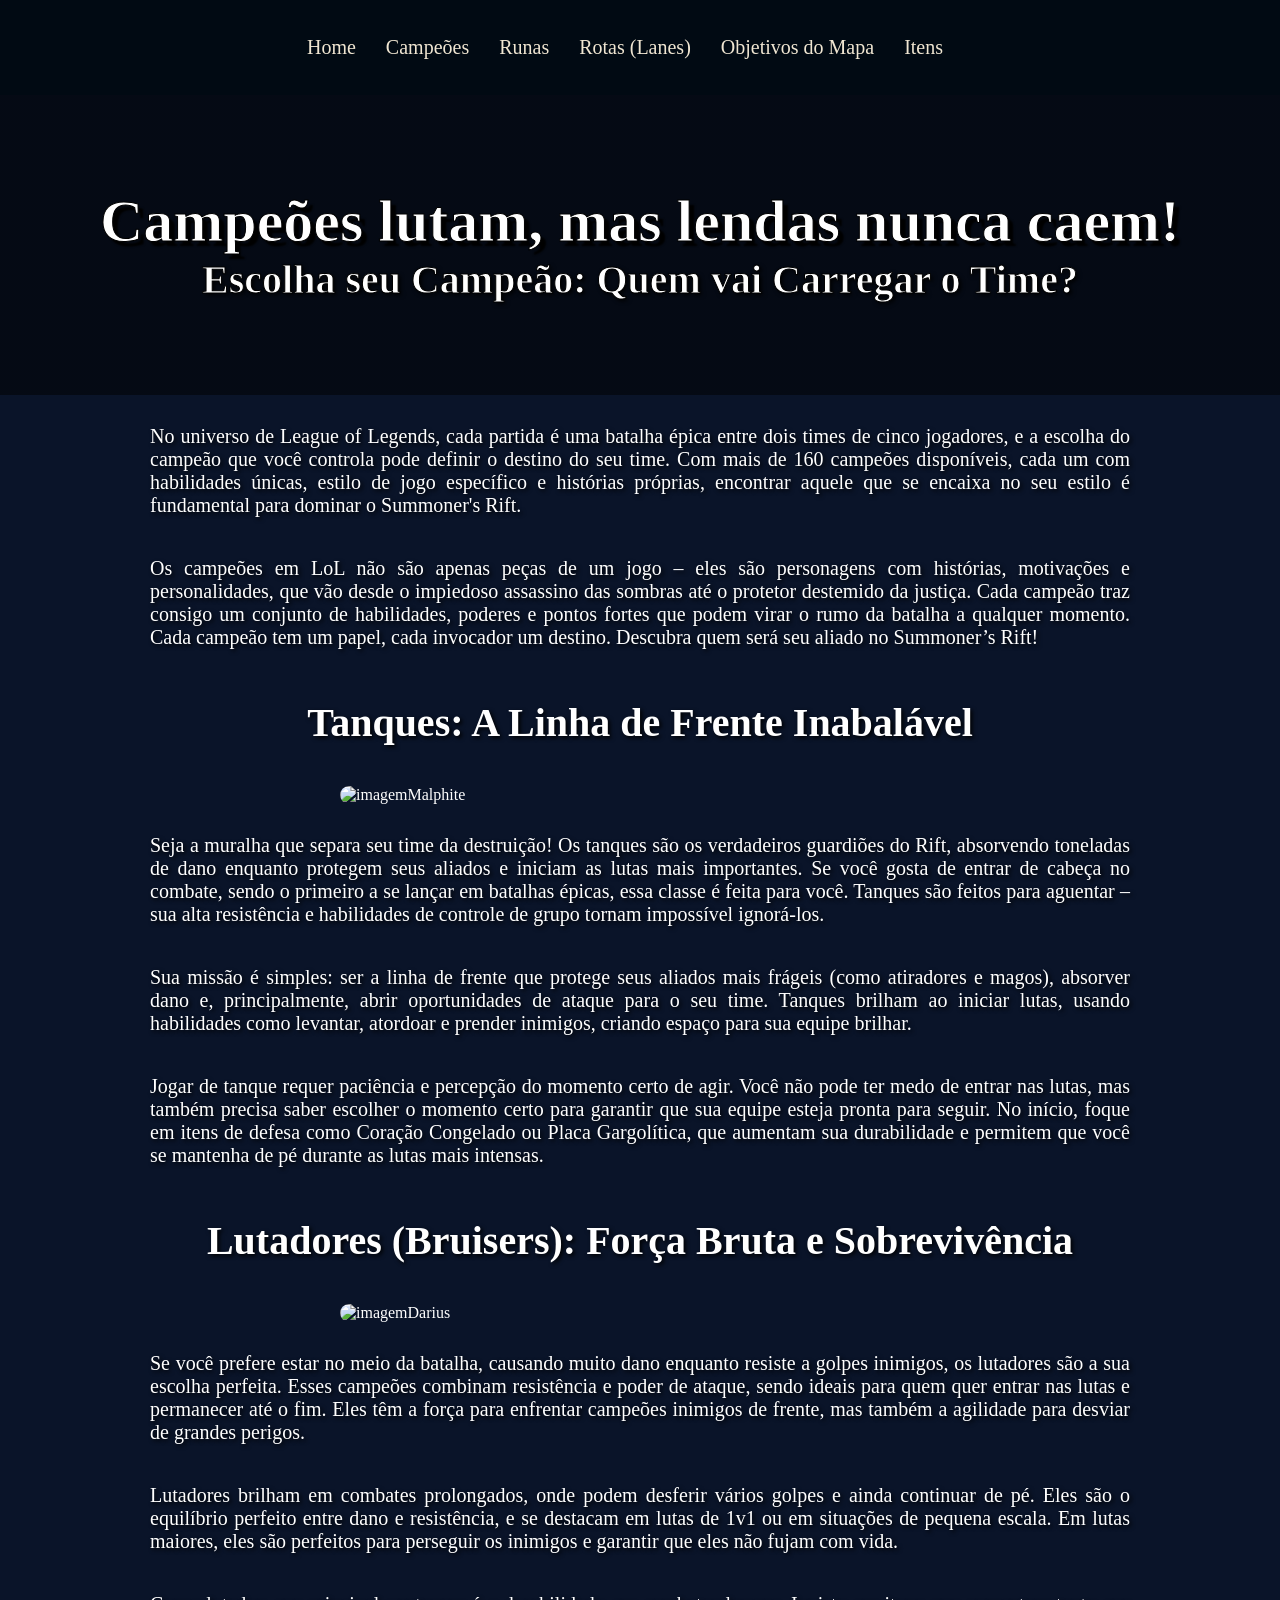
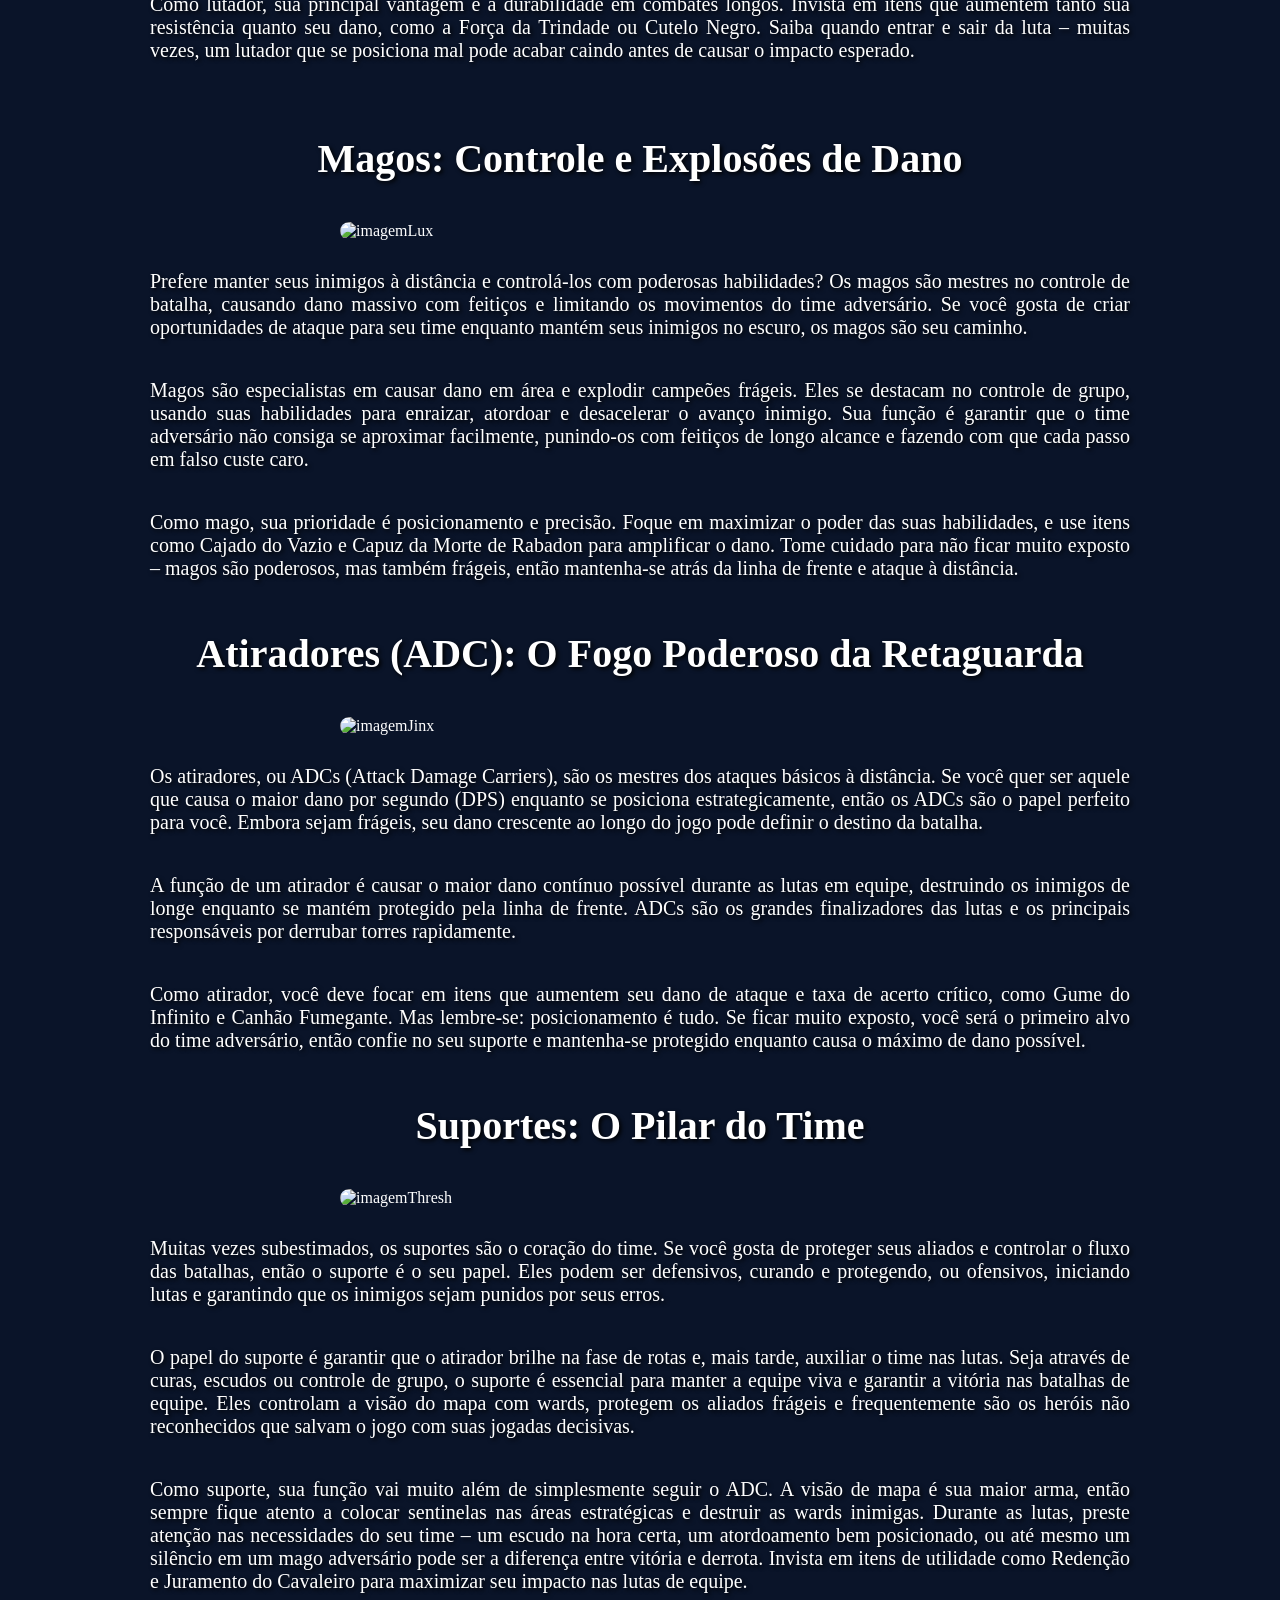
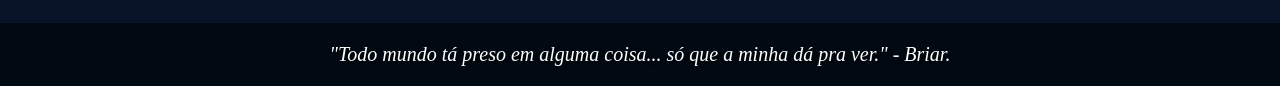
==== pags/campeoes.html @ 986fc24d "voltando a mexer neste site" ====
<!DOCTYPE html>
<html lang="pt-br">

<head>
    <meta charset="UTF-8">
    <meta name="viewport" content="width=device-width, initial-scale=1.0">
    <title>Campeões</title>
    <link rel="stylesheet" href="../css/styles.css">
    <link rel="icon" href="../imagens/iconLol.png" type="image/x-icon">
</head>

<body>
    <header>
        <nav>
            <ul>
                <li><a href="../index.html">Home</a></li>
                <li><a href="../pags/campeoes.html">Campeões</a></li>
                <li><a href="../pags/runas.html">Runas</a></li>
                <li><a href="../pags/rotas.html">Rotas (Lanes)</a></li>
                <li><a href="../pags/objetivos.html">Objetivos do Mapa</a></li>
                <li><a href="../pags/itens.html">Itens</a></li>
            </ul>
        </nav>
    </header>

    <section class="banner banner_campeoes">
        <h1>Campeões lutam, mas lendas nunca caem!</h1>
        <h2>Escolha seu Campeão: Quem vai Carregar o Time?</h2>
    </section>

    <main>
        <section class="formatacao_text">
            
            
            <p>
                No universo de League of Legends, cada partida é uma batalha épica entre dois times de 
                cinco jogadores, e a escolha do campeão que você controla pode definir o destino do seu 
                time. Com mais de 160 campeões disponíveis, cada um com habilidades únicas, estilo de 
                jogo específico e histórias próprias, encontrar aquele que se encaixa no seu estilo é 
                fundamental para dominar o Summoner's Rift.
            </p>
            
            <p>
                Os campeões em LoL não são apenas peças de um jogo – eles são personagens com histórias, motivações e personalidades, que vão 
                desde o impiedoso assassino das sombras até o protetor destemido da justiça. Cada campeão 
                traz consigo um conjunto de habilidades, poderes e pontos fortes que podem virar o rumo 
                da batalha a qualquer momento. Cada campeão tem um papel, cada invocador um destino. 
                Descubra quem será seu aliado no Summoner’s Rift!
            </p>
        </section>

        <section class="formatacao_text">
            <h3>Tanques: A Linha de Frente Inabalável</h3>
            <img src="../imagens/Malphite.jpg" alt="imagemMalphite">
            
            <p>
                Seja a muralha que separa seu time da destruição! Os tanques são os verdadeiros guardiões 
                do Rift, absorvendo toneladas de dano enquanto protegem seus aliados e iniciam as lutas 
                mais importantes. Se você gosta de entrar de cabeça no combate, sendo o primeiro a se 
                lançar em batalhas épicas, essa classe é feita para você. Tanques são feitos para aguentar 
                – sua alta resistência e habilidades de controle de grupo tornam impossível ignorá-los. 
            </p>
            
            <p>
                Sua missão é simples: ser a linha de frente que protege seus aliados mais frágeis 
                (como atiradores e magos), absorver dano e, principalmente, abrir oportunidades de ataque 
                para o seu time. Tanques brilham ao iniciar lutas, usando habilidades como levantar, atordoar 
                e prender inimigos, criando espaço para sua equipe brilhar.
            </p>
            
            <p>
                Jogar de tanque requer paciência e percepção do momento certo de agir. Você não pode ter 
                medo de entrar nas lutas, mas também precisa saber escolher o momento certo para garantir 
                que sua equipe esteja pronta para seguir. No início, foque em itens de defesa como Coração 
                Congelado ou Placa Gargolítica, que aumentam sua durabilidade e permitem que você se mantenha 
                de pé durante as lutas mais intensas.
            </p>
        </section>

        <section class="formatacao_text">
            <h3>Lutadores (Bruisers): Força Bruta e Sobrevivência</h3>
            <img src="../imagens/Darius.jpg" alt="imagemDarius">
            
            <p>
                Se você prefere estar no meio da batalha, causando muito dano enquanto resiste a golpes 
                inimigos, os lutadores são a sua escolha perfeita. Esses campeões combinam resistência e 
                poder de ataque, sendo ideais para quem quer entrar nas lutas e permanecer até o fim. Eles 
                têm a força para enfrentar campeões inimigos de frente, mas também a agilidade para desviar 
                de grandes perigos.
            </p>
            
            <p> Lutadores brilham em combates prolongados, onde podem desferir 
                vários golpes e ainda continuar de pé. Eles são o equilíbrio perfeito entre dano e resistência, 
                e se destacam em lutas de 1v1 ou em situações de pequena escala. Em lutas maiores, eles são 
                perfeitos para perseguir os inimigos e garantir que eles não fujam com vida.
            </p>
            
            <p> 
                Como lutador, sua principal vantagem é a durabilidade em combates longos. Invista em itens que 
                aumentem tanto sua resistência quanto seu dano, como a Força da Trindade ou Cutelo Negro. 
                Saiba quando entrar e sair da luta – muitas vezes, um lutador que se posiciona mal pode 
                acabar caindo antes de causar o impacto esperado. <br><br>
            </p>
        </section>

        <section class="formatacao_text">
            <h3>Magos: Controle e Explosões de Dano</h3>
            <img src="../imagens/Lux.jpg" alt="imagemLux">
            
            <p>
                Prefere manter seus inimigos à distância e controlá-los com poderosas habilidades? 
                Os magos são mestres no controle de batalha, causando dano massivo com feitiços e limitando 
                os movimentos do time adversário. Se você gosta de criar oportunidades de ataque para seu 
                time enquanto mantém seus inimigos no escuro, os magos são seu caminho.
            </p>
            
            <p>
                Magos são especialistas em causar dano em área e explodir campeões frágeis. Eles se destacam 
                no controle de grupo, usando suas habilidades para enraizar, atordoar e desacelerar o avanço 
                inimigo. Sua função é garantir que o time adversário não consiga se aproximar facilmente, 
                punindo-os com feitiços de longo alcance e fazendo com que cada passo em falso custe caro.
            </p>
            
            <p>
                Como mago, sua prioridade é posicionamento e precisão. Foque em maximizar o poder das suas 
                habilidades, e use itens como Cajado do Vazio e Capuz da Morte de Rabadon para amplificar 
                o dano. Tome cuidado para não ficar muito exposto – magos são poderosos, mas também frágeis, 
                então mantenha-se atrás da linha de frente e ataque à distância.
            </p>
        </section>

        <section class="formatacao_text">
            <h3>Atiradores (ADC): O Fogo Poderoso da Retaguarda</h3>
            <img src="../imagens/Jinx.jpg" alt="imagemJinx">
            
            <p>
                Os atiradores, ou ADCs (Attack Damage Carriers), são os mestres dos ataques básicos à 
                distância. Se você quer ser aquele que causa o maior dano por segundo (DPS) enquanto se 
                posiciona estrategicamente, então os ADCs são o papel perfeito para você. Embora sejam 
                frágeis, seu dano crescente ao longo do jogo pode definir o destino da batalha.
            </p>
            
            <p>
                A função de um atirador é causar o maior dano contínuo possível durante as lutas em equipe, 
                destruindo os inimigos de longe enquanto se mantém protegido pela linha de frente. ADCs 
                são os grandes finalizadores das lutas e os principais responsáveis por derrubar torres 
                rapidamente.
            </p>
            
            <p>
                Como atirador, você deve focar em itens que aumentem seu dano de ataque e taxa de acerto 
                crítico, como Gume do Infinito e Canhão Fumegante. Mas lembre-se: posicionamento é tudo. 
                Se ficar muito exposto, você será o primeiro alvo do time adversário, então confie no seu 
                suporte e mantenha-se protegido enquanto causa o máximo de dano possível.
            </p>
        </section>

        <section class="formatacao_text"> 
            <h3>Suportes: O Pilar do Time</h3>
            <img src="../imagens/Thresh.jpg" alt="imagemThresh">
            
            <p>
                Muitas vezes subestimados, os suportes são o coração do time. Se você gosta de proteger 
                seus aliados e controlar o fluxo das batalhas, então o suporte é o seu papel. Eles podem 
                ser defensivos, curando e protegendo, ou ofensivos, iniciando lutas e garantindo que os 
                inimigos sejam punidos por seus erros. 
            </p>
            
            <p>
                O papel do suporte é garantir que o atirador brilhe na fase de rotas e, mais tarde, auxiliar 
                o time nas lutas. Seja através de curas, escudos ou controle de grupo, o suporte é essencial 
                para manter a equipe viva e garantir a vitória nas batalhas de equipe. Eles controlam a 
                visão do mapa com wards, protegem os aliados frágeis e frequentemente são os heróis não 
                reconhecidos que salvam o jogo com suas jogadas decisivas.
            </p>
            
            <p>
                Como suporte, sua função vai muito além de simplesmente seguir o ADC. A visão de mapa é sua 
                maior arma, então sempre fique atento a colocar sentinelas nas áreas estratégicas e destruir 
                as wards inimigas. Durante as lutas, preste atenção nas necessidades do seu time – um escudo 
                na hora certa, um atordoamento bem posicionado, ou até mesmo um silêncio em um mago adversário 
                pode ser a diferença entre vitória e derrota. Invista em itens de utilidade como Redenção 
                e Juramento do Cavaleiro para maximizar seu impacto nas lutas de equipe.
            </p>
        </section>
    </main>

    <footer>
        <i>"Todo mundo tá preso em alguma coisa... só que a minha dá pra ver." - Briar.</i>
    </footer>

</body>
</html>
---- css/styles.css ----
body {
    margin: 0;      /*set the page margin, this case, to none, leaving everthing in the size of the page.*/
    background-color: #0a1429;  /*background's color*/
    color: #ffffff;             /*page's text color*/
}

nav {
    background-color: #010A13;
    padding: 20px;                /*space between the content and border.*/
    
}

nav ul {    /*in this section, i just customize the unordered list and the space it occupies.*/
    list-style: none;      /*this's to customizing "topics", but i prefer to remove it.*/
    padding: 0;         /*remove the space the "o" occupies.*/
    display: flex;
    justify-content: center;
}

nav ul li {
    display: inline;    /* leave each element in the same line.*/
    margin-right: 30px;
}

nav a {
    text-decoration: none;      /*remove any decoration, the unedrscore(_) in words*/
    color: #F0E6D2;         /*set the color of the nav bar.*/
    font-size: 20px;
}

nav a:hover {   /*The "hover" is used to set events about, in this case, the words contained in "a". */
    color: #C89B3C;
}

footer {
    background-color: #010A13;
    text-align: center;
    padding: 20px;
}

p, i {
    text-align: justify;
    padding: 10px;
    font-size: 20px;
    text-shadow: 2px 2px 4px black;
}

h1 {
    text-align: center;
    font-size: 60px;
    -webkit-text-stroke: 1px black;
    text-shadow: 5px 5px 2px black;
}

h2 {
    text-align: center;
    font-size: 40px;
    text-shadow: 2px 2px 4px black;
    -webkit-text-stroke: 1px black;
}

h3 {
    text-align: center;
    font-size: 40px;
    text-shadow: 2px 2px 4px black;
}

h4 {
    text-align: left;
    font-size: 20px;
    text-shadow: 2px 2px 4px black;
    margin: 0;
}

img {
    width: 100%;
    max-width: 600px;
    display: block;
    margin: auto;
    border-radius: 10px;
}

.formatacao_text {
    max-width: 1000px;
    margin: auto;
}

.banner {
    background-image: linear-gradient(rgba(0,0,0,0.5), rgba(0,0,0,0.5)), url(../imagens/banner.jpg);
    height: 300px;                  /*it sets height (altura).*/
    background-size: cover;         /*it sets the size of the background images.*/
    background-position: center;
    display: flex;                  /*"display" set how an element is rendered and positioned in the page.*/
    justify-content: center;    /*(alinha) the items, in this case, in center. */
    align-items: center;        /*this's same thing of (cima), but in vertical.*/
    flex-direction: column;
}

.banner h1, h2 {
    margin: 0;
}

.banner_campeoes {
    background-image: linear-gradient(rgba(0,0,0,0.5), rgba(0,0,0,0.5)), url(../imagens/campeoesGeral.jpg);
}

.banner_runas {
    background-image: linear-gradient(rgba(0,0,0,0.5), rgba(0,0,0,0.5)), url(../imagens/todasRunas.jpg);
    background-position: top;
}

.banner_rotas {
    background-image: linear-gradient(rgba(0,0,0,0.5), rgba(0,0,0,0.5)), url(../imagens/rotasTodas.jpg);
}

.banner_objetivos {
    background-image: linear-gradient(rgba(0,0,0,0.5), rgba(0,0,0,0.5)), url(../imagens/objetivoPrincipalArte.jpg);
}

.banner_itens {
    background-image: linear-gradient(rgba(0,0,0,0.5), rgba(0,0,0,0.5)), url(../imagens/itensGeral.jpg);
}
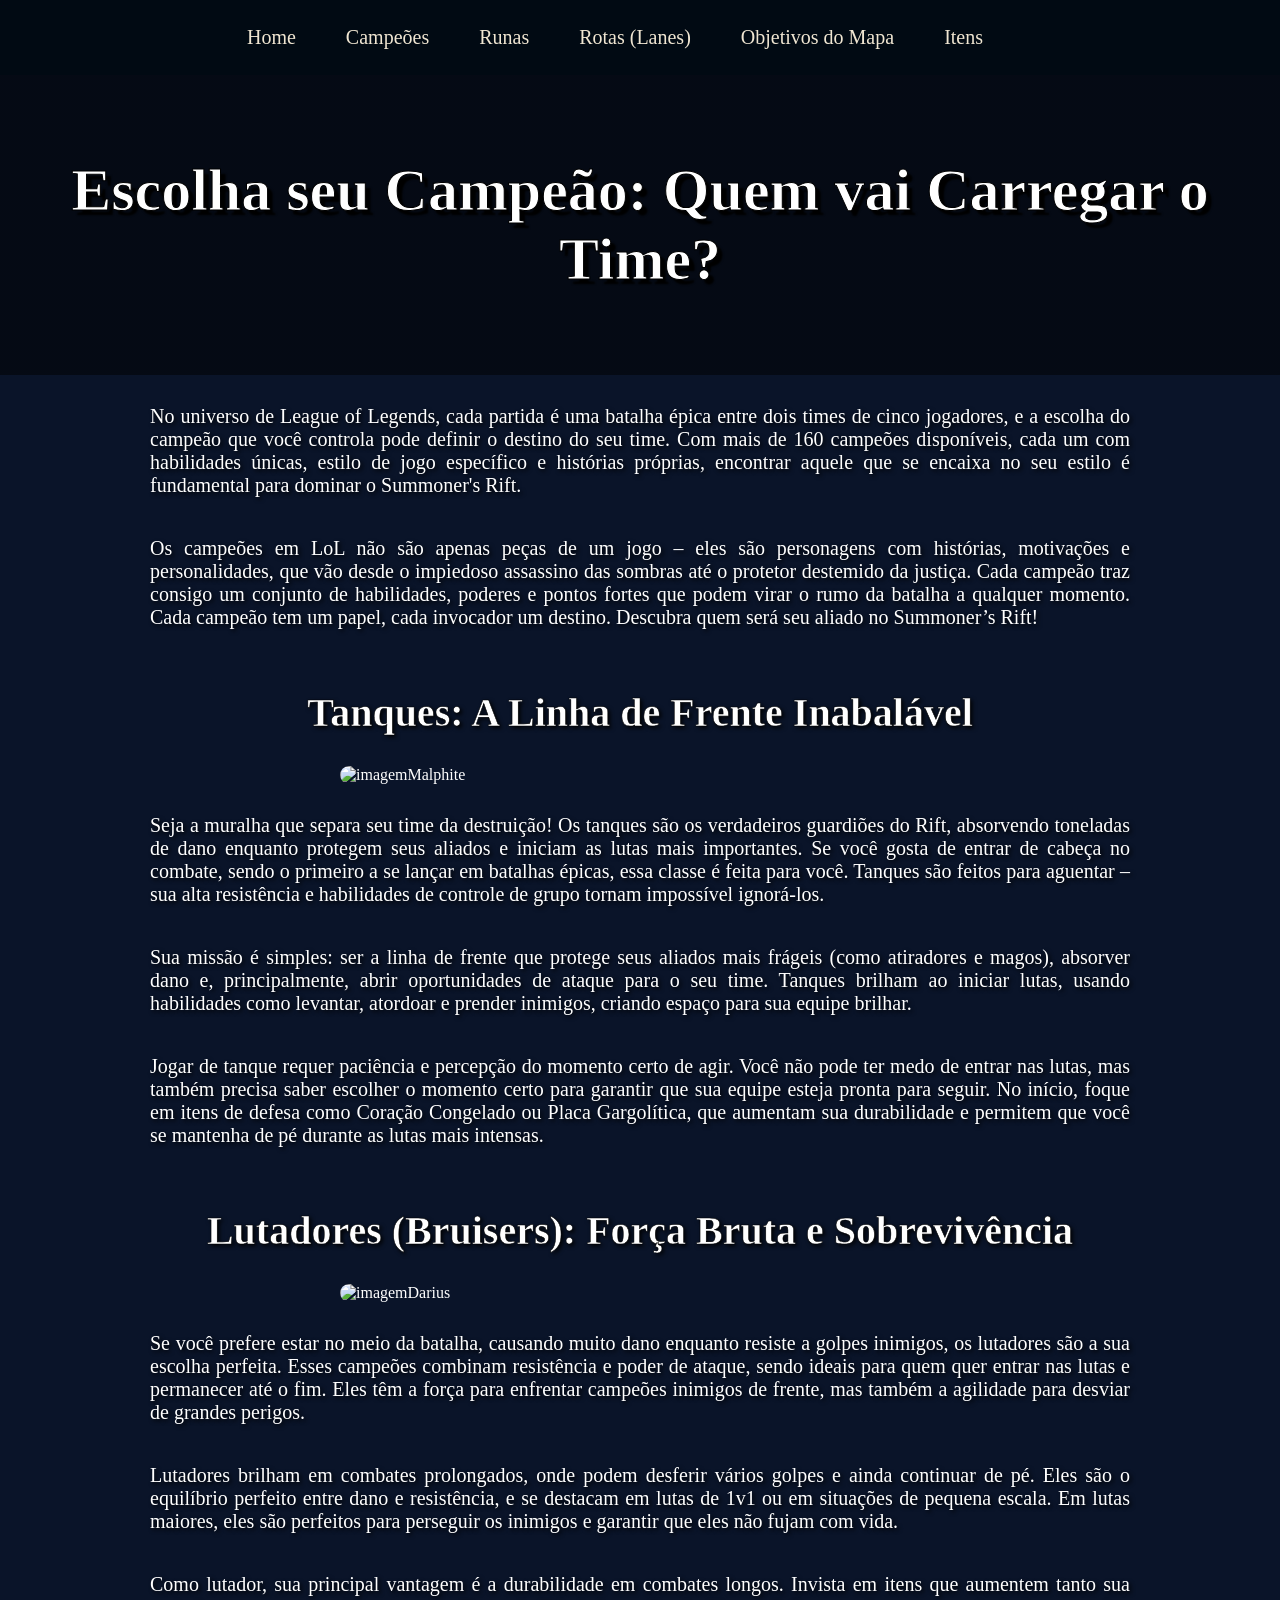
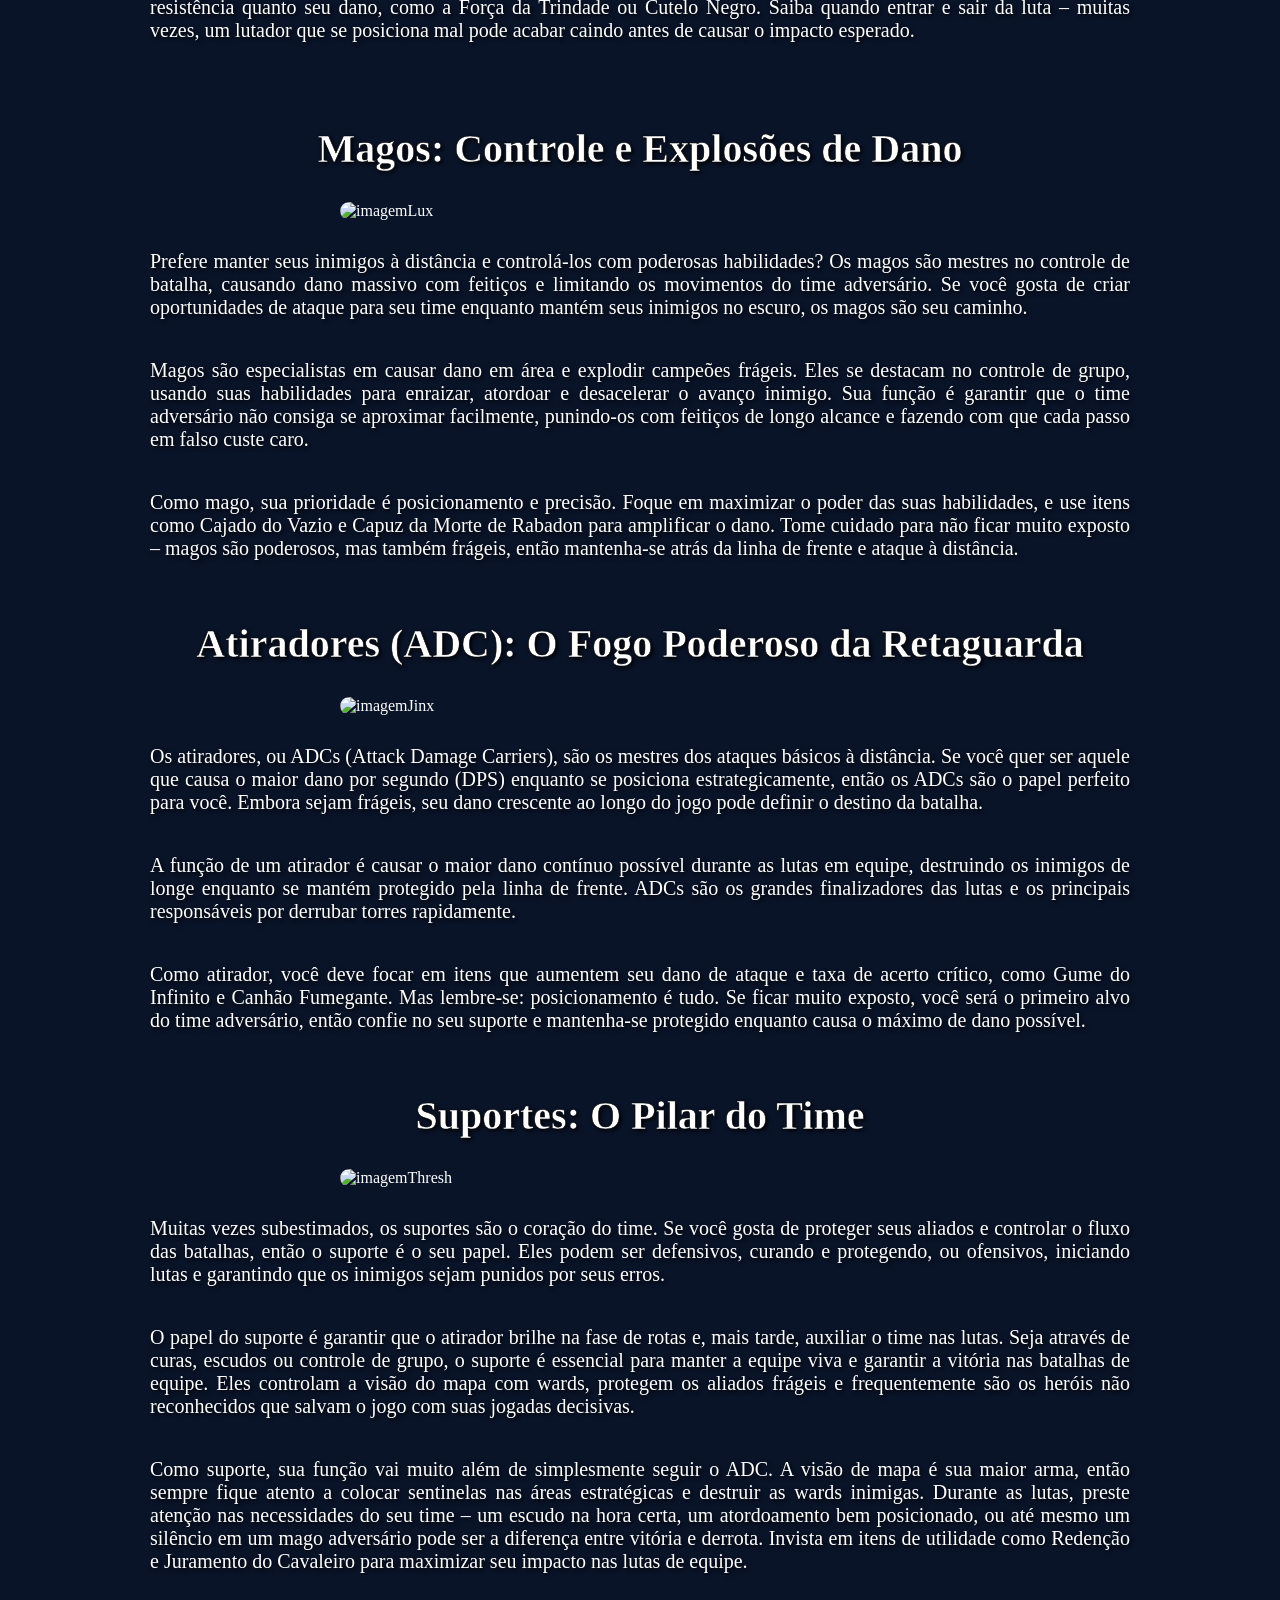
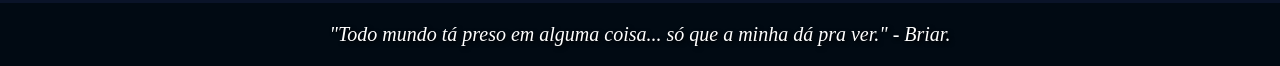
==== commit 38413774: "26/03" ====
--- a/pags/campeoes.html
+++ b/pags/campeoes.html
@@ -6,6 +6,7 @@
     <meta name="viewport" content="width=device-width, initial-scale=1.0">
     <title>Campeões</title>
     <link rel="stylesheet" href="../css/styles.css">
+    <link rel="stylesheet" href="../css/responsive.css">
     <link rel="icon" href="../imagens/iconLol.png" type="image/x-icon">
 </head>
 
@@ -24,14 +25,11 @@
     </header>
 
     <section class="banner banner_campeoes">
-        <h1>Campeões lutam, mas lendas nunca caem!</h1>
-        <h2>Escolha seu Campeão: Quem vai Carregar o Time?</h2>
+        <h1>Escolha seu Campeão: Quem vai Carregar o Time?</h1>
     </section>
 
     <main>
-        <section class="formatacao_text">
-            
-            
+        <section>
             <p>
                 No universo de League of Legends, cada partida é uma batalha épica entre dois times de 
                 cinco jogadores, e a escolha do campeão que você controla pode definir o destino do seu 
@@ -49,8 +47,8 @@
             </p>
         </section>
 
-        <section class="formatacao_text">
-            <h3>Tanques: A Linha de Frente Inabalável</h3>
+        <section>
+            <h2>Tanques: A Linha de Frente Inabalável</h2>
             <img src="../imagens/Malphite.jpg" alt="imagemMalphite">
             
             <p>
@@ -77,8 +75,8 @@
             </p>
         </section>
 
-        <section class="formatacao_text">
-            <h3>Lutadores (Bruisers): Força Bruta e Sobrevivência</h3>
+        <section>
+            <h2>Lutadores (Bruisers): Força Bruta e Sobrevivência</h2>
             <img src="../imagens/Darius.jpg" alt="imagemDarius">
             
             <p>
@@ -103,8 +101,8 @@
             </p>
         </section>
 
-        <section class="formatacao_text">
-            <h3>Magos: Controle e Explosões de Dano</h3>
+        <section>
+            <h2>Magos: Controle e Explosões de Dano</h2>
             <img src="../imagens/Lux.jpg" alt="imagemLux">
             
             <p>
@@ -129,8 +127,8 @@
             </p>
         </section>
 
-        <section class="formatacao_text">
-            <h3>Atiradores (ADC): O Fogo Poderoso da Retaguarda</h3>
+        <section>
+            <h2>Atiradores (ADC): O Fogo Poderoso da Retaguarda</h2>
             <img src="../imagens/Jinx.jpg" alt="imagemJinx">
             
             <p>
@@ -155,8 +153,8 @@
             </p>
         </section>
 
-        <section class="formatacao_text"> 
-            <h3>Suportes: O Pilar do Time</h3>
+        <section> 
+            <h2>Suportes: O Pilar do Time</h2>
             <img src="../imagens/Thresh.jpg" alt="imagemThresh">
             
             <p>
--- a/css/styles.css
+++ b/css/styles.css
@@ -1,32 +1,42 @@
 
 body {
-    margin: 0;      /*set the page margin, this case, to none, leaving everthing in the size of the page.*/
+    margin: 0;      /*set the page margin, this case, to none, leaving everything in the size of the page.*/
     background-color: #0a1429;  /*background's color*/
     color: #ffffff;             /*page's text color*/
 }
 
+header {
+    position: sticky;
+    top: 0;
+}
+
+main {
+    max-width: 1000px;
+    margin: auto;
+}
+
 nav {
     background-color: #010A13;
-    padding: 20px;                /*space between the content and border.*/
-    
+    padding: 10px;                /*space between the content and border.*/
 }
 
 nav ul {    /*in this section, i just customize the unordered list and the space it occupies.*/
     list-style: none;      /*this's to customizing "topics", but i prefer to remove it.*/
     padding: 0;         /*remove the space the "o" occupies.*/
-    display: flex;
+    display: flex;      /*i say this element can to be modified*/
     justify-content: center;
 }
 
 nav ul li {
     display: inline;    /* leave each element in the same line.*/
-    margin-right: 30px;
+    margin-right: 50px;
 }
 
 nav a {
-    text-decoration: none;      /*remove any decoration, the unedrscore(_) in words*/
+    text-decoration: none;      /*remove any decoration, the underscore(_) in words*/
     color: #F0E6D2;         /*set the color of the nav bar.*/
     font-size: 20px;
+    width: 100%;
 }
 
 nav a:hover {   /*The "hover" is used to set events about, in this case, the words contained in "a". */
@@ -55,18 +65,13 @@
 
 h2 {
     text-align: center;
+    padding: 30px;
     font-size: 40px;
     text-shadow: 2px 2px 4px black;
-    -webkit-text-stroke: 1px black;
+    -webkit-text-stroke: 0.5px black;
 }
 
 h3 {
-    text-align: center;
-    font-size: 40px;
-    text-shadow: 2px 2px 4px black;
-}
-
-h4 {
     text-align: left;
     font-size: 20px;
     text-shadow: 2px 2px 4px black;
@@ -79,11 +84,6 @@
     display: block;
     margin: auto;
     border-radius: 10px;
-}
-
-.formatacao_text {
-    max-width: 1000px;
-    margin: auto;
 }
 
 .banner {
--- a/css/responsive.css
+++ b/css/responsive.css
@@ -0,0 +1,36 @@
+
+@media screen and (max-width: 480px) {
+    nav ul{                 /*after i have look this*/
+        display: flex;
+        flex-wrap: wrap;
+        flex-direction: row;
+        justify-content: center;
+        margin: 20px 0;
+        padding: 0;
+    }
+
+    nav ul li {
+        flex: 0 0 50%;
+        margin-right: 0;
+        margin-bottom: 15px;
+        text-align: center;
+        box-sizing: border-box;
+    }
+
+    main {
+        max-width: 400px;
+        margin: auto;
+    }
+
+    h1 {
+        font-size: 40px;
+        text-shadow: 2px 2px 1px black;
+    }
+
+    h2 {
+        font-size: 30px;
+        padding: 20px;
+    }
+
+
+}
